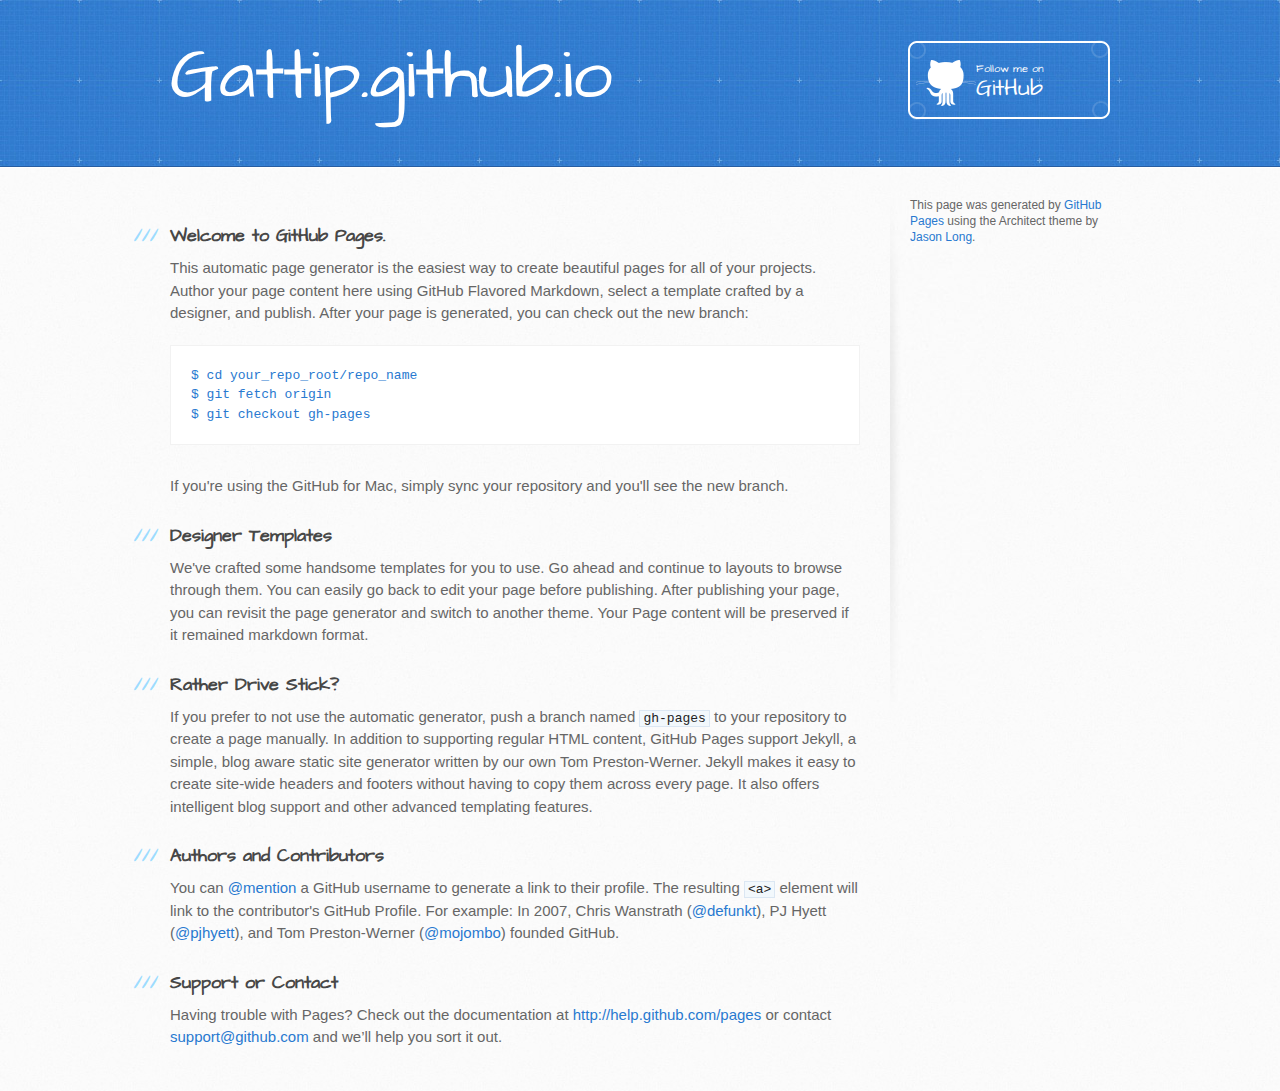
==== index.html @ 05199ab5 "Replace master branch with page content via GitHub" ====
<!DOCTYPE html>
<html>
  <head>
    <meta charset='utf-8'>
    <meta http-equiv="X-UA-Compatible" content="chrome=1">
    <meta name="viewport" content="width=device-width, initial-scale=1, maximum-scale=1">
    <link href='https://fonts.googleapis.com/css?family=Architects+Daughter' rel='stylesheet' type='text/css'>
    <link rel="stylesheet" type="text/css" href="stylesheets/stylesheet.css" media="screen" />
    <link rel="stylesheet" type="text/css" href="stylesheets/pygment_trac.css" media="screen" />
    <link rel="stylesheet" type="text/css" href="stylesheets/print.css" media="print" />

    <!--[if lt IE 9]>
    <script src="//html5shiv.googlecode.com/svn/trunk/html5.js"></script>
    <![endif]-->

    <title>Gattip.github.io by gattip</title>
  </head>

  <body>
    <header>
      <div class="inner">
        <h1>Gattip.github.io</h1>
        <h2></h2>
        <a href="https://github.com/gattip" class="button"><small>Follow me on</small>GitHub</a>
      </div>
    </header>

    <div id="content-wrapper">
      <div class="inner clearfix">
        <section id="main-content">
          <h3>
<a name="welcome-to-github-pages" class="anchor" href="#welcome-to-github-pages"><span class="octicon octicon-link"></span></a>Welcome to GitHub Pages.</h3>

<p>This automatic page generator is the easiest way to create beautiful pages for all of your projects. Author your page content here using GitHub Flavored Markdown, select a template crafted by a designer, and publish. After your page is generated, you can check out the new branch:</p>

<pre><code>$ cd your_repo_root/repo_name
$ git fetch origin
$ git checkout gh-pages
</code></pre>

<p>If you're using the GitHub for Mac, simply sync your repository and you'll see the new branch.</p>

<h3>
<a name="designer-templates" class="anchor" href="#designer-templates"><span class="octicon octicon-link"></span></a>Designer Templates</h3>

<p>We've crafted some handsome templates for you to use. Go ahead and continue to layouts to browse through them. You can easily go back to edit your page before publishing. After publishing your page, you can revisit the page generator and switch to another theme. Your Page content will be preserved if it remained markdown format.</p>

<h3>
<a name="rather-drive-stick" class="anchor" href="#rather-drive-stick"><span class="octicon octicon-link"></span></a>Rather Drive Stick?</h3>

<p>If you prefer to not use the automatic generator, push a branch named <code>gh-pages</code> to your repository to create a page manually. In addition to supporting regular HTML content, GitHub Pages support Jekyll, a simple, blog aware static site generator written by our own Tom Preston-Werner. Jekyll makes it easy to create site-wide headers and footers without having to copy them across every page. It also offers intelligent blog support and other advanced templating features.</p>

<h3>
<a name="authors-and-contributors" class="anchor" href="#authors-and-contributors"><span class="octicon octicon-link"></span></a>Authors and Contributors</h3>

<p>You can <a href="https://github.com/blog/821" class="user-mention">@mention</a> a GitHub username to generate a link to their profile. The resulting <code>&lt;a&gt;</code> element will link to the contributor's GitHub Profile. For example: In 2007, Chris Wanstrath (<a href="https://github.com/defunkt" class="user-mention">@defunkt</a>), PJ Hyett (<a href="https://github.com/pjhyett" class="user-mention">@pjhyett</a>), and Tom Preston-Werner (<a href="https://github.com/mojombo" class="user-mention">@mojombo</a>) founded GitHub.</p>

<h3>
<a name="support-or-contact" class="anchor" href="#support-or-contact"><span class="octicon octicon-link"></span></a>Support or Contact</h3>

<p>Having trouble with Pages? Check out the documentation at <a href="http://help.github.com/pages">http://help.github.com/pages</a> or contact <a href="mailto:support@github.com">support@github.com</a> and we’ll help you sort it out.</p>
        </section>

        <aside id="sidebar">


          <p>This page was generated by <a href="https://pages.github.com">GitHub Pages</a> using the Architect theme by <a href="https://twitter.com/jasonlong">Jason Long</a>.</p>
        </aside>
      </div>
    </div>

  
  </body>
</html>
---- stylesheets/stylesheet.css ----
/* http://meyerweb.com/eric/tools/css/reset/ 
   v2.0 | 20110126
   License: none (public domain)
*/
html, body, div, span, applet, object, iframe,
h1, h2, h3, h4, h5, h6, p, blockquote, pre,
a, abbr, acronym, address, big, cite, code,
del, dfn, em, img, ins, kbd, q, s, samp,
small, strike, strong, sub, sup, tt, var,
b, u, i, center,
dl, dt, dd, ol, ul, li,
fieldset, form, label, legend,
table, caption, tbody, tfoot, thead, tr, th, td,
article, aside, canvas, details, embed, 
figure, figcaption, footer, header, hgroup, 
menu, nav, output, ruby, section, summary,
time, mark, audio, video {
	margin: 0;
	padding: 0;
	border: 0;
	font-size: 100%;
	font: inherit;
	vertical-align: baseline;
}
/* HTML5 display-role reset for older browsers */
article, aside, details, figcaption, figure, 
footer, header, hgroup, menu, nav, section {
	display: block;
}
body {
	line-height: 1;
}
ol, ul {
	list-style: none;
}
blockquote, q {
	quotes: none;
}
blockquote:before, blockquote:after,
q:before, q:after {
	content: '';
	content: none;
}
table {
	border-collapse: collapse;
	border-spacing: 0;
}

/* LAYOUT STYLES */
body {
  font-size: 15px;
  line-height: 1.5; 
  background: #fafafa url(../images/body-bg.jpg) 0 0 repeat;
  font-family: 'Helvetica Neue', Helvetica, Arial, serif;
  font-weight: 400;
  color: #666;
}

a {
  color: #2879d0;
}
a:hover {
  color: #2268b2;
}

header {
  padding-top: 40px;
  padding-bottom: 40px;
  font-family: 'Architects Daughter', 'Helvetica Neue', Helvetica, Arial, serif; 
  background: #2e7bcf url(../images/header-bg.jpg) 0 0 repeat-x;
  border-bottom: solid 1px #275da1;
}

header h1 {
  letter-spacing: -1px;
  font-size: 72px;
  color: #fff;
  line-height: 1;
  margin-bottom: 0.2em;
  width: 540px;
}

header h2 {
  font-size: 26px;
  color: #9ddcff;
  font-weight: normal;
  line-height: 1.3;
  width: 540px;
  letter-spacing: 0;
}

.inner {
  position: relative;
  width: 940px;
  margin: 0 auto;
}

#content-wrapper {
  border-top: solid 1px #fff;
  padding-top: 30px;
}

#main-content {
  width: 690px;
  float: left;
}

#main-content img {
  max-width: 100%;
}

aside#sidebar {
  width: 200px;
  padding-left: 20px;
  min-height: 504px;
  float: right;
  background: transparent url(../images/sidebar-bg.jpg) 0 0 no-repeat;
  font-size: 12px;
  line-height: 1.3;
}

aside#sidebar p.repo-owner,
aside#sidebar p.repo-owner a {
  font-weight: bold;
}

#downloads {
  margin-bottom: 40px;
}

a.button {
  width: 134px;
  height: 58px;
  line-height: 1.2;
  font-size: 23px;
  color: #fff;
  padding-left: 68px;
  padding-top: 22px;
  font-family: 'Architects Daughter', 'Helvetica Neue', Helvetica, Arial, serif; 
}
a.button small {
  display: block;
  font-size: 11px;
}
header a.button {
  position: absolute;
  right: 0;
  top: 0;
  background: transparent url(../images/github-button.png) 0 0 no-repeat;
}
aside a.button {
  width: 138px;
  padding-left: 64px;
  display: block;
  background: transparent url(../images/download-button.png) 0 0 no-repeat;
  margin-bottom: 20px;
  font-size: 21px;
}

code, pre {
  font-family: Monaco, "Bitstream Vera Sans Mono", "Lucida Console", Terminal, monospace;
  color: #222;
  margin-bottom: 30px;
  font-size: 13px;
}

code {
  background-color: #f2f8fc;
  border: solid 1px #dbe7f3;
  padding: 0 3px;
}

pre {
  padding: 20px;
  background: #fff;
  text-shadow: none;
  overflow: auto;
  border: solid 1px #f2f2f2;
}
pre code {
  color: #2879d0;
  background-color: #fff;
  border: none;
  padding: 0;
}

ul, ol, dl {
  margin-bottom: 20px;
}


/* COMMON STYLES */

hr {
  height: 1px;
  line-height: 1px;
  margin-top: 1em;
  padding-bottom: 1em;
  border: none;
  background: transparent url('../images/hr.png') 0 0 no-repeat;
}

table {
  width: 100%;
  border: 1px solid #ebebeb;
}

th {
  font-weight: 500;
}

td {
  border: 1px solid #ebebeb;
  text-align: center; 
  font-weight: 300;
}

form {
  background: #f2f2f2;
  padding: 20px;
  
}


/* GENERAL ELEMENT TYPE STYLES */

#main-content h1 {
  font-family: 'Architects Daughter', 'Helvetica Neue', Helvetica, Arial, serif; 
  font-size: 2.8em;
  letter-spacing: -1px;
  color: #474747;
} 

#main-content h1:before {
  content: "/";
  color: #9ddcff;
  padding-right: 0.3em;
  margin-left: -0.9em;
}

#main-content h2 {
  font-family: 'Architects Daughter', 'Helvetica Neue', Helvetica, Arial, serif; 
  font-size: 22px;
  font-weight: bold;
  margin-bottom: 8px;
  color: #474747;
} 
#main-content h2:before {
  content: "//";
  color: #9ddcff;
  padding-right: 0.3em;
  margin-left: -1.5em;
}

#main-content h3 {
  font-family: 'Architects Daughter', 'Helvetica Neue', Helvetica, Arial, serif; 
  font-size: 18px;
  font-weight: bold;
  margin-top: 24px;
  margin-bottom: 8px;
  color: #474747;
} 
 
#main-content h3:before {
  content: "///";
  color: #9ddcff;
  padding-right: 0.3em;
  margin-left: -2em;
}

#main-content h4 {
  font-family: 'Architects Daughter', 'Helvetica Neue', Helvetica, Arial, serif; 
  font-size: 15px;
  font-weight: bold;
  color: #474747;
} 

h4:before {
  content: "////";
  color: #9ddcff;
  padding-right: 0.3em;
  margin-left: -2.8em;
}

#main-content h5 {
  font-family: 'Architects Daughter', 'Helvetica Neue', Helvetica, Arial, serif; 
  font-size: 14px;
  color: #474747;
} 
h5:before {
  content: "/////";
  color: #9ddcff;
  padding-right: 0.3em;
  margin-left: -3.2em;
}

#main-content h6 {
  font-family: 'Architects Daughter', 'Helvetica Neue', Helvetica, Arial, serif; 
  font-size: .8em;
  color: #474747;
} 
h6:before {
  content: "//////";
  color: #9ddcff;
  padding-right: 0.3em;
  margin-left: -3.7em;
}

p {
  margin-bottom: 20px;
}
 
a {
  text-decoration: none;
}

p a {
  font-weight: 400;
}

blockquote {
  font-size: 1.6em;
  border-left: 10px solid #e9e9e9;
  margin-bottom: 20px;
  padding: 0 0 0 30px;
}

ul {
  list-style: disc inside;
  padding-left: 20px;
}

ol {
  list-style: decimal inside;
  padding-left: 3px;
}

dl dd {
  font-style: italic;
  font-weight: 100;
}

footer {
  background: transparent url('../images/hr.png') 0 0 no-repeat;
  margin-top: 40px;
  padding-top: 20px;
  padding-bottom: 30px;
  font-size: 13px;
  color: #aaa;
}

footer a {
  color: #666;
}
footer a:hover {
  color: #444;
}

/* MISC */
.clearfix:after {
  clear: both;
  content: '.';
  display: block;
  visibility: hidden;
  height: 0;
}

.clearfix {display: inline-block;}
* html .clearfix {height: 1%;}
.clearfix {display: block;}

/* #Media Queries
================================================== */

/* Smaller than standard 960 (devices and browsers) */
@media only screen and (max-width: 959px) {}

/* Tablet Portrait size to standard 960 (devices and browsers) */
@media only screen and (min-width: 768px) and (max-width: 959px) {
  .inner {
    width: 740px;
  }
  header h1, header h2 {
    width: 340px;
  }
  header h1 {
    font-size: 60px;
  }
  header h2 {
    font-size: 30px;
  }
  #main-content {
    width: 490px;
  }
  #main-content h1:before,
  #main-content h2:before,
  #main-content h3:before,
  #main-content h4:before,
  #main-content h5:before,
  #main-content h6:before {
    content: none;
    padding-right: 0;
    margin-left: 0;
  }
}

/* All Mobile Sizes (devices and browser) */
@media only screen and (max-width: 767px) {
  .inner {
    width: 93%;
  }
  header {
    padding: 20px 0;
  }
  header .inner {
    position: relative;
  }
  header h1, header h2 {
    width: 100%;
  }
  header h1 {
    font-size: 48px;
  }
  header h2 {
    font-size: 24px;
  }
  header a.button {
    background-image: none;
    width: auto;
    height: auto;
    display: inline-block;
    margin-top: 15px;
    padding: 5px 10px;
    position: relative;
    text-align: center;
    font-size: 13px;
    line-height: 1;
    background-color: #9ddcff;
    color: #2879d0;
    -moz-border-radius: 5px;
    -webkit-border-radius: 5px;                     
    border-radius: 5px;    
  }
  header a.button small {
    font-size: 13px;
    display: inline;
  }
  #main-content,
  aside#sidebar {
    float: none;
    width: 100% ! important;
  }
  aside#sidebar {
    background-image: none;
    margin-top: 20px;
    border-top: solid 1px #ddd;
    padding: 20px 0;
    min-height: 0;
  }
  aside#sidebar a.button {
    display: none;
  }
  #main-content h1:before,
  #main-content h2:before,
  #main-content h3:before,
  #main-content h4:before,
  #main-content h5:before,
  #main-content h6:before {
    content: none;
    padding-right: 0;
    margin-left: 0;
  }
}

/* Mobile Landscape Size to Tablet Portrait (devices and browsers) */
@media only screen and (min-width: 480px) and (max-width: 767px) {}

/* Mobile Portrait Size to Mobile Landscape Size (devices and browsers) */
@media only screen and (max-width: 479px) {}
---- stylesheets/pygment_trac.css ----
.highlight  { background: #ffffff; }
.highlight .c { color: #999988; font-style: italic } /* Comment */
.highlight .err { color: #a61717; background-color: #e3d2d2 } /* Error */
.highlight .k { font-weight: bold } /* Keyword */
.highlight .o { font-weight: bold } /* Operator */
.highlight .cm { color: #999988; font-style: italic } /* Comment.Multiline */
.highlight .cp { color: #999999; font-weight: bold } /* Comment.Preproc */
.highlight .c1 { color: #999988; font-style: italic } /* Comment.Single */
.highlight .cs { color: #999999; font-weight: bold; font-style: italic } /* Comment.Special */
.highlight .gd { color: #000000; background-color: #ffdddd } /* Generic.Deleted */
.highlight .gd .x { color: #000000; background-color: #ffaaaa } /* Generic.Deleted.Specific */
.highlight .ge { font-style: italic } /* Generic.Emph */
.highlight .gr { color: #aa0000 } /* Generic.Error */
.highlight .gh { color: #999999 } /* Generic.Heading */
.highlight .gi { color: #000000; background-color: #ddffdd } /* Generic.Inserted */
.highlight .gi .x { color: #000000; background-color: #aaffaa } /* Generic.Inserted.Specific */
.highlight .go { color: #888888 } /* Generic.Output */
.highlight .gp { color: #555555 } /* Generic.Prompt */
.highlight .gs { font-weight: bold } /* Generic.Strong */
.highlight .gu { color: #800080; font-weight: bold; } /* Generic.Subheading */
.highlight .gt { color: #aa0000 } /* Generic.Traceback */
.highlight .kc { font-weight: bold } /* Keyword.Constant */
.highlight .kd { font-weight: bold } /* Keyword.Declaration */
.highlight .kn { font-weight: bold } /* Keyword.Namespace */
.highlight .kp { font-weight: bold } /* Keyword.Pseudo */
.highlight .kr { font-weight: bold } /* Keyword.Reserved */
.highlight .kt { color: #445588; font-weight: bold } /* Keyword.Type */
.highlight .m { color: #009999 } /* Literal.Number */
.highlight .s { color: #d14 } /* Literal.String */
.highlight .na { color: #008080 } /* Name.Attribute */
.highlight .nb { color: #0086B3 } /* Name.Builtin */
.highlight .nc { color: #445588; font-weight: bold } /* Name.Class */
.highlight .no { color: #008080 } /* Name.Constant */
.highlight .ni { color: #800080 } /* Name.Entity */
.highlight .ne { color: #990000; font-weight: bold } /* Name.Exception */
.highlight .nf { color: #990000; font-weight: bold } /* Name.Function */
.highlight .nn { color: #555555 } /* Name.Namespace */
.highlight .nt { color: #000080 } /* Name.Tag */
.highlight .nv { color: #008080 } /* Name.Variable */
.highlight .ow { font-weight: bold } /* Operator.Word */
.highlight .w { color: #bbbbbb } /* Text.Whitespace */
.highlight .mf { color: #009999 } /* Literal.Number.Float */
.highlight .mh { color: #009999 } /* Literal.Number.Hex */
.highlight .mi { color: #009999 } /* Literal.Number.Integer */
.highlight .mo { color: #009999 } /* Literal.Number.Oct */
.highlight .sb { color: #d14 } /* Literal.String.Backtick */
.highlight .sc { color: #d14 } /* Literal.String.Char */
.highlight .sd { color: #d14 } /* Literal.String.Doc */
.highlight .s2 { color: #d14 } /* Literal.String.Double */
.highlight .se { color: #d14 } /* Literal.String.Escape */
.highlight .sh { color: #d14 } /* Literal.String.Heredoc */
.highlight .si { color: #d14 } /* Literal.String.Interpol */
.highlight .sx { color: #d14 } /* Literal.String.Other */
.highlight .sr { color: #009926 } /* Literal.String.Regex */
.highlight .s1 { color: #d14 } /* Literal.String.Single */
.highlight .ss { color: #990073 } /* Literal.String.Symbol */
.highlight .bp { color: #999999 } /* Name.Builtin.Pseudo */
.highlight .vc { color: #008080 } /* Name.Variable.Class */
.highlight .vg { color: #008080 } /* Name.Variable.Global */
.highlight .vi { color: #008080 } /* Name.Variable.Instance */
.highlight .il { color: #009999 } /* Literal.Number.Integer.Long */

.type-csharp .highlight .k { color: #0000FF }
.type-csharp .highlight .kt { color: #0000FF }
.type-csharp .highlight .nf { color: #000000; font-weight: normal }
.type-csharp .highlight .nc { color: #2B91AF }
.type-csharp .highlight .nn { color: #000000 }
.type-csharp .highlight .s { color: #A31515 }
.type-csharp .highlight .sc { color: #A31515 }
---- stylesheets/print.css ----
html, body, div, span, applet, object, iframe,
h1, h2, h3, h4, h5, h6, p, blockquote, pre,
a, abbr, acronym, address, big, cite, code,
del, dfn, em, img, ins, kbd, q, s, samp,
small, strike, strong, sub, sup, tt, var,
b, u, i, center,
dl, dt, dd, ol, ul, li,
fieldset, form, label, legend,
table, caption, tbody, tfoot, thead, tr, th, td,
article, aside, canvas, details, embed, 
figure, figcaption, footer, header, hgroup, 
menu, nav, output, ruby, section, summary,
time, mark, audio, video {
  margin: 0;
  padding: 0;
  border: 0;
  font-size: 100%;
  font: inherit;
  vertical-align: baseline;
}
/* HTML5 display-role reset for older browsers */
article, aside, details, figcaption, figure, 
footer, header, hgroup, menu, nav, section {
  display: block;
}
body {
  line-height: 1;
}
ol, ul {
  list-style: none;
}
blockquote, q {
  quotes: none;
}
blockquote:before, blockquote:after,
q:before, q:after {
  content: '';
  content: none;
}
table {
  border-collapse: collapse;
  border-spacing: 0;
}
body {
  font-size: 13px;
  line-height: 1.5; 
  font-family: 'Helvetica Neue', Helvetica, Arial, serif;
  color: #000;
}

a {
  color: #d5000d;
  font-weight: bold;
}

header {
  padding-top: 35px;
  padding-bottom: 10px;
}

header h1 {
  font-weight: bold;
  letter-spacing: -1px;
  font-size: 48px;
  color: #303030;
  line-height: 1.2;
}

header h2 {
  letter-spacing: -1px;
  font-size: 24px;
  color: #aaa;
  font-weight: normal;
  line-height: 1.3;
}
#downloads {
  display: none;
}
#main_content {
  padding-top: 20px;
}

code, pre {
  font-family: Monaco, "Bitstream Vera Sans Mono", "Lucida Console", Terminal;
  color: #222;
  margin-bottom: 30px;
  font-size: 12px;
}

code {
  padding: 0 3px;
}

pre {
  border: solid 1px #ddd;
  padding: 20px;
  overflow: auto;
}
pre code {
  padding: 0;
}

ul, ol, dl {
  margin-bottom: 20px;
}


/* COMMON STYLES */

table {
  width: 100%;
  border: 1px solid #ebebeb;
}

th {
  font-weight: 500;
}

td {
  border: 1px solid #ebebeb;
  text-align: center; 
  font-weight: 300;
}

form {
  background: #f2f2f2;
  padding: 20px;
  
}


/* GENERAL ELEMENT TYPE STYLES */

h1 {
  font-size: 2.8em;
} 

h2 {
  font-size: 22px;
  font-weight: bold;
  color: #303030;
  margin-bottom: 8px;
} 

h3 {
  color: #d5000d;
  font-size: 18px;
  font-weight: bold;
  margin-bottom: 8px;
} 
 
h4 {
  font-size: 16px;
  color: #303030;
  font-weight: bold;
} 

h5 {
  font-size: 1em;
  color: #303030;
} 

h6 {
  font-size: .8em;
  color: #303030;
} 

p {
  font-weight: 300;
  margin-bottom: 20px;
}
 
a {
  text-decoration: none;
}

p a {
  font-weight: 400;
}

blockquote {
  font-size: 1.6em;
  border-left: 10px solid #e9e9e9;
  margin-bottom: 20px;
  padding: 0 0 0 30px;
}

ul li {
  list-style: disc inside;
  padding-left: 20px;
}

ol li {
  list-style: decimal inside;
  padding-left: 3px;
}

dl dd {
  font-style: italic;
  font-weight: 100;
}

footer {
  margin-top: 40px;
  padding-top: 20px;
  padding-bottom: 30px;
  font-size: 13px;
  color: #aaa;
}

footer a {
  color: #666;
}

/* MISC */
.clearfix:after {
  clear: both;
  content: '.';
  display: block;
  visibility: hidden;
  height: 0;
}

.clearfix {display: inline-block;}
* html .clearfix {height: 1%;}
.clearfix {display: block;}
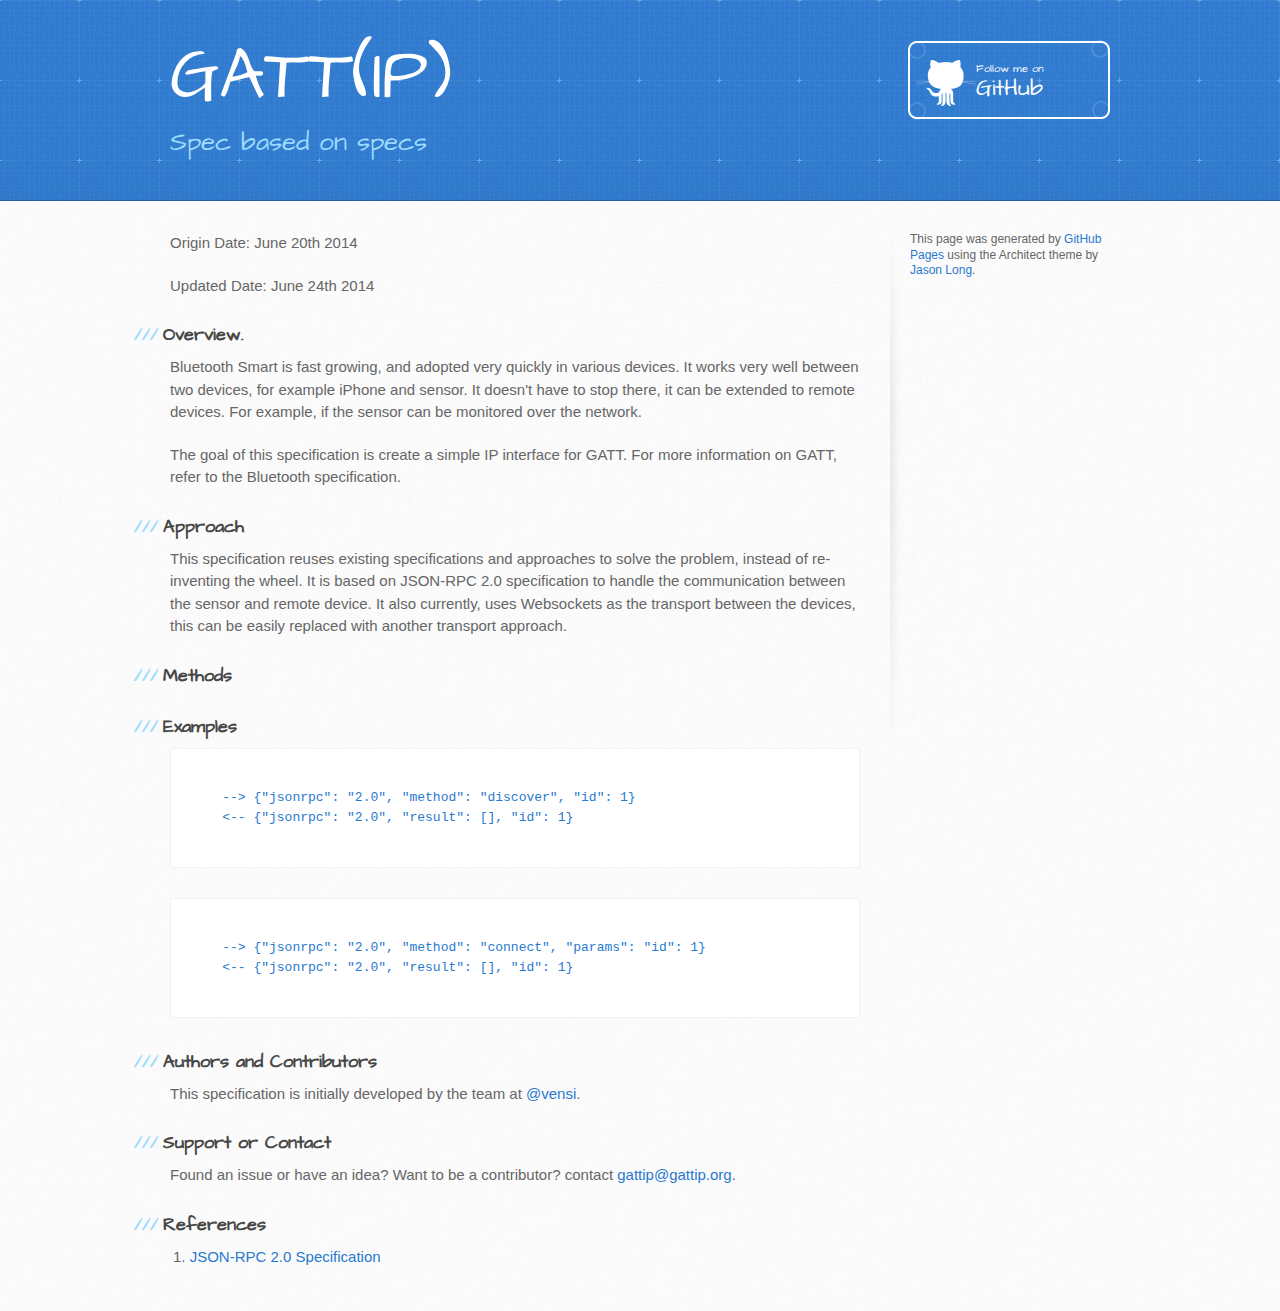
==== commit d550f2c3: "Update index.html" ====
--- a/index.html
+++ b/index.html
@@ -13,14 +13,14 @@
     <script src="//html5shiv.googlecode.com/svn/trunk/html5.js"></script>
     <![endif]-->
 
-    <title>Gattip.github.io by gattip</title>
+    <title>GATT(IP)</title>
   </head>
 
   <body>
     <header>
       <div class="inner">
-        <h1>Gattip.github.io</h1>
-        <h2></h2>
+        <h1>GATT(IP)</h1>
+        <h2>Spec based on specs</h2>
         <a href="https://github.com/gattip" class="button"><small>Follow me on</small>GitHub</a>
       </div>
     </header>
@@ -28,47 +28,55 @@
     <div id="content-wrapper">
       <div class="inner clearfix">
         <section id="main-content">
-          <h3>
-<a name="welcome-to-github-pages" class="anchor" href="#welcome-to-github-pages"><span class="octicon octicon-link"></span></a>Welcome to GitHub Pages.</h3>
+          <p><b>Origin Date:</b> June 20th 2014</p>
+          <p><b>Updated Date:</b> June 24th 2014</p>
 
-<p>This automatic page generator is the easiest way to create beautiful pages for all of your projects. Author your page content here using GitHub Flavored Markdown, select a template crafted by a designer, and publish. After your page is generated, you can check out the new branch:</p>
+          <h3><a name="overview" class="anchor" href="#overview"><span class="octicon octicon-link"></span></a>Overview.</h3>
 
-<pre><code>$ cd your_repo_root/repo_name
-$ git fetch origin
-$ git checkout gh-pages
-</code></pre>
+<p>Bluetooth Smart is fast growing, and adopted very quickly in various devices. It works very well between two devices, for example iPhone and sensor. It doesn't have to stop there, it can be extended to remote devices. For example, if the sensor can be monitored over the network. </p>
 
-<p>If you're using the GitHub for Mac, simply sync your repository and you'll see the new branch.</p>
+<p>The goal of this specification is create a simple IP interface for GATT. For more information on GATT, refer to the Bluetooth specification.</p>
 
-<h3>
-<a name="designer-templates" class="anchor" href="#designer-templates"><span class="octicon octicon-link"></span></a>Designer Templates</h3>
+<h3><a name="approach" class="anchor" href="#approach"><span class="octicon octicon-link"></span></a>Approach</h3>
 
-<p>We've crafted some handsome templates for you to use. Go ahead and continue to layouts to browse through them. You can easily go back to edit your page before publishing. After publishing your page, you can revisit the page generator and switch to another theme. Your Page content will be preserved if it remained markdown format.</p>
+<p>This specification reuses existing specifications and approaches to solve the problem, instead of re-inventing the wheel. It is based on JSON-RPC 2.0 specification to handle the communication between the sensor and remote device. It also currently, uses Websockets as the transport between the devices, this can be easily replaced with another transport approach.</p>
 
-<h3>
-<a name="rather-drive-stick" class="anchor" href="#rather-drive-stick"><span class="octicon octicon-link"></span></a>Rather Drive Stick?</h3>
+<h3><a name="methods" class="anchor" href="#methods"><span class="octicon octicon-link"></span></a>Methods</h3>
 
-<p>If you prefer to not use the automatic generator, push a branch named <code>gh-pages</code> to your repository to create a page manually. In addition to supporting regular HTML content, GitHub Pages support Jekyll, a simple, blog aware static site generator written by our own Tom Preston-Werner. Jekyll makes it easy to create site-wide headers and footers without having to copy them across every page. It also offers intelligent blog support and other advanced templating features.</p>
+<h3><a name="examples" class="anchor" href="#examples"><span class="octicon octicon-link"></span></a>Examples</h3>
+<pre>
+  <code>
+    --> {"jsonrpc": "2.0", "method": "discover", "id": 1}
+    <-- {"jsonrpc": "2.0", "result": [], "id": 1}
+  </code>
+</pre>
 
-<h3>
-<a name="authors-and-contributors" class="anchor" href="#authors-and-contributors"><span class="octicon octicon-link"></span></a>Authors and Contributors</h3>
+<pre>
+  <code>
+    --> {"jsonrpc": "2.0", "method": "connect", "params": "id": 1}
+    <-- {"jsonrpc": "2.0", "result": [], "id": 1}
+  </code>
+</pre>
 
-<p>You can <a href="https://github.com/blog/821" class="user-mention">@mention</a> a GitHub username to generate a link to their profile. The resulting <code>&lt;a&gt;</code> element will link to the contributor's GitHub Profile. For example: In 2007, Chris Wanstrath (<a href="https://github.com/defunkt" class="user-mention">@defunkt</a>), PJ Hyett (<a href="https://github.com/pjhyett" class="user-mention">@pjhyett</a>), and Tom Preston-Werner (<a href="https://github.com/mojombo" class="user-mention">@mojombo</a>) founded GitHub.</p>
+<h3><a name="authors-and-contributors" class="anchor" href="#authors-and-contributors"><span class="octicon octicon-link"></span></a>Authors and Contributors</h3>
 
-<h3>
-<a name="support-or-contact" class="anchor" href="#support-or-contact"><span class="octicon octicon-link"></span></a>Support or Contact</h3>
+<p>This specification is initially developed by the team at <a href="https://vensi.com/" class="user-mention">@vensi</a>.</p>
 
-<p>Having trouble with Pages? Check out the documentation at <a href="http://help.github.com/pages">http://help.github.com/pages</a> or contact <a href="mailto:support@github.com">support@github.com</a> and we’ll help you sort it out.</p>
+<h3><a name="support-or-contact" class="anchor" href="#support-or-contact"><span class="octicon octicon-link"></span></a>Support or Contact</h3>
+
+<p>Found an issue or have an idea? Want to be a contributor? contact <a href="mailto:gattip@gattip.org">gattip@gattip.org</a>.</p>
+
+<h3><a name="references" class="anchor" href="#references"><span class="octicon octicon-link"></span></a>References</h3>
+<ol>
+  <li><a href="http://www.jsonrpc.org/specification">JSON-RPC 2.0 Specification</a></li>
+</ol>
+
         </section>
 
         <aside id="sidebar">
-
-
           <p>This page was generated by <a href="https://pages.github.com">GitHub Pages</a> using the Architect theme by <a href="https://twitter.com/jasonlong">Jason Long</a>.</p>
         </aside>
       </div>
     </div>
-
-  
   </body>
-</html>+</html>
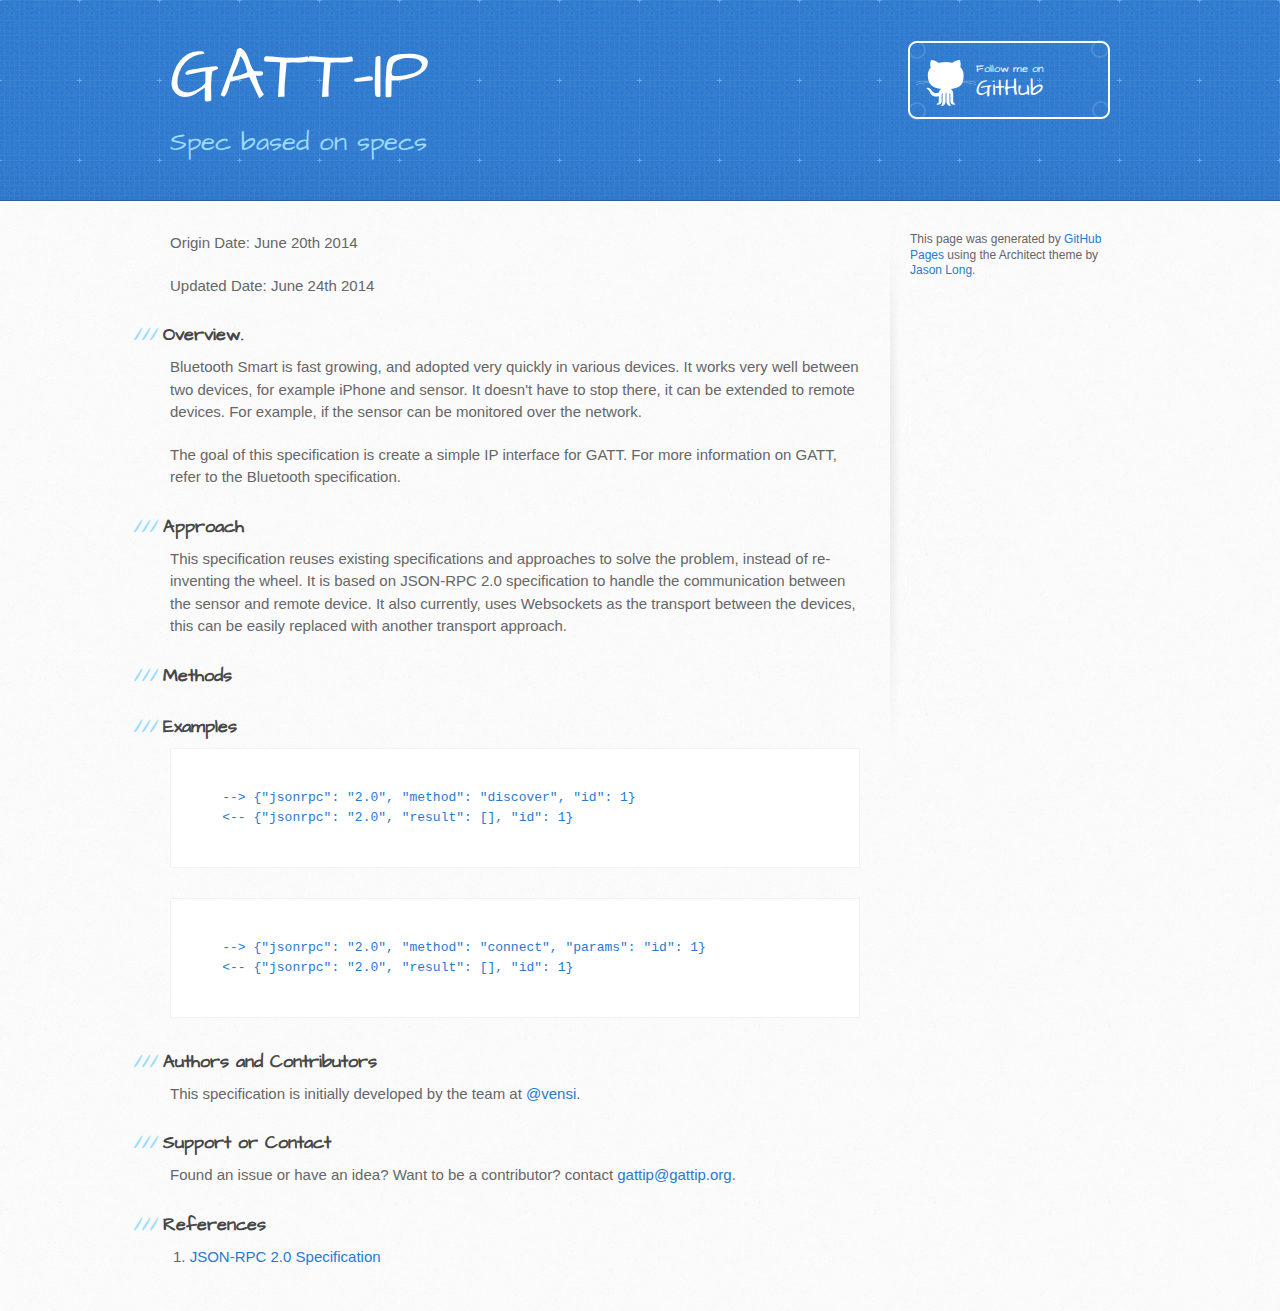
==== commit 3f53e2b3: "Update index.html" ====
--- a/index.html
+++ b/index.html
@@ -13,13 +13,13 @@
     <script src="//html5shiv.googlecode.com/svn/trunk/html5.js"></script>
     <![endif]-->
 
-    <title>GATT(IP)</title>
+    <title>GATT-IP-</title>
   </head>
 
   <body>
     <header>
       <div class="inner">
-        <h1>GATT(IP)</h1>
+        <h1>GATT-IP</h1>
         <h2>Spec based on specs</h2>
         <a href="https://github.com/gattip" class="button"><small>Follow me on</small>GitHub</a>
       </div>
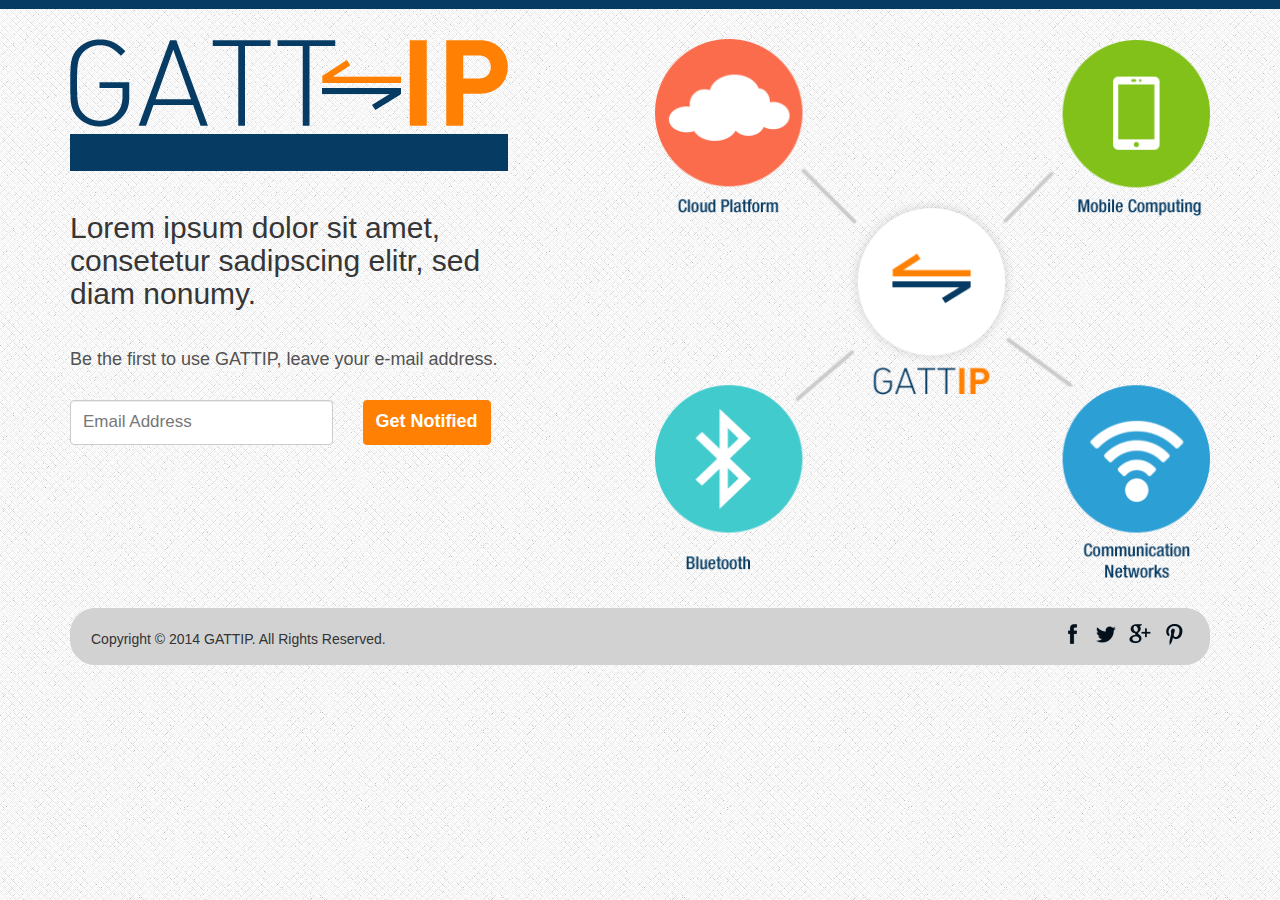
==== commit 009593d4: "Updated the landing pages." ====
--- a/index.html
+++ b/index.html
@@ -1,82 +1,58 @@
-<!DOCTYPE html>
-<html>
-  <head>
-    <meta charset='utf-8'>
-    <meta http-equiv="X-UA-Compatible" content="chrome=1">
-    <meta name="viewport" content="width=device-width, initial-scale=1, maximum-scale=1">
-    <link href='https://fonts.googleapis.com/css?family=Architects+Daughter' rel='stylesheet' type='text/css'>
-    <link rel="stylesheet" type="text/css" href="stylesheets/stylesheet.css" media="screen" />
-    <link rel="stylesheet" type="text/css" href="stylesheets/pygment_trac.css" media="screen" />
-    <link rel="stylesheet" type="text/css" href="stylesheets/print.css" media="print" />
-
-    <!--[if lt IE 9]>
-    <script src="//html5shiv.googlecode.com/svn/trunk/html5.js"></script>
-    <![endif]-->
-
-    <title>GATT-IP-</title>
-  </head>
-
-  <body>
-    <header>
-      <div class="inner">
-        <h1>GATT-IP</h1>
-        <h2>Spec based on specs</h2>
-        <a href="https://github.com/gattip" class="button"><small>Follow me on</small>GitHub</a>
-      </div>
-    </header>
-
-    <div id="content-wrapper">
-      <div class="inner clearfix">
-        <section id="main-content">
-          <p><b>Origin Date:</b> June 20th 2014</p>
-          <p><b>Updated Date:</b> June 24th 2014</p>
-
-          <h3><a name="overview" class="anchor" href="#overview"><span class="octicon octicon-link"></span></a>Overview.</h3>
-
-<p>Bluetooth Smart is fast growing, and adopted very quickly in various devices. It works very well between two devices, for example iPhone and sensor. It doesn't have to stop there, it can be extended to remote devices. For example, if the sensor can be monitored over the network. </p>
-
-<p>The goal of this specification is create a simple IP interface for GATT. For more information on GATT, refer to the Bluetooth specification.</p>
-
-<h3><a name="approach" class="anchor" href="#approach"><span class="octicon octicon-link"></span></a>Approach</h3>
-
-<p>This specification reuses existing specifications and approaches to solve the problem, instead of re-inventing the wheel. It is based on JSON-RPC 2.0 specification to handle the communication between the sensor and remote device. It also currently, uses Websockets as the transport between the devices, this can be easily replaced with another transport approach.</p>
-
-<h3><a name="methods" class="anchor" href="#methods"><span class="octicon octicon-link"></span></a>Methods</h3>
-
-<h3><a name="examples" class="anchor" href="#examples"><span class="octicon octicon-link"></span></a>Examples</h3>
-<pre>
-  <code>
-    --> {"jsonrpc": "2.0", "method": "discover", "id": 1}
-    <-- {"jsonrpc": "2.0", "result": [], "id": 1}
-  </code>
-</pre>
-
-<pre>
-  <code>
-    --> {"jsonrpc": "2.0", "method": "connect", "params": "id": 1}
-    <-- {"jsonrpc": "2.0", "result": [], "id": 1}
-  </code>
-</pre>
-
-<h3><a name="authors-and-contributors" class="anchor" href="#authors-and-contributors"><span class="octicon octicon-link"></span></a>Authors and Contributors</h3>
-
-<p>This specification is initially developed by the team at <a href="https://vensi.com/" class="user-mention">@vensi</a>.</p>
-
-<h3><a name="support-or-contact" class="anchor" href="#support-or-contact"><span class="octicon octicon-link"></span></a>Support or Contact</h3>
-
-<p>Found an issue or have an idea? Want to be a contributor? contact <a href="mailto:gattip@gattip.org">gattip@gattip.org</a>.</p>
-
-<h3><a name="references" class="anchor" href="#references"><span class="octicon octicon-link"></span></a>References</h3>
-<ol>
-  <li><a href="http://www.jsonrpc.org/specification">JSON-RPC 2.0 Specification</a></li>
-</ol>
-
-        </section>
-
-        <aside id="sidebar">
-          <p>This page was generated by <a href="https://pages.github.com">GitHub Pages</a> using the Architect theme by <a href="https://twitter.com/jasonlong">Jason Long</a>.</p>
-        </aside>
-      </div>
-    </div>
-  </body>
-</html>
+<!DOCTYPE html>
+<html lang="en">
+<head>
+    <meta charset="utf-8">
+    <meta http-equiv="X-UA-Compatible" content="IE=edge">
+    <meta name="viewport" content="width=device-width, initial-scale=1">
+    <title>GATT &lt;-&gt; IP</title>
+
+    <!-- Bootstrap -->
+    <link href="css/bootstrap.min.css" rel="stylesheet">
+    <link href="css/custom-styles.css" rel="stylesheet" type="text/css">
+
+    <!-- HTML5 Shim and Respond.js IE8 support of HTML5 elements and media queries -->
+    <!-- WARNING: Respond.js doesn't work if you view the page via file:// -->
+    <!--[if lt IE 9]>
+      <script src="https://oss.maxcdn.com/html5shiv/3.7.2/html5shiv.min.js"></script>
+      <script src="https://oss.maxcdn.com/respond/1.4.2/respond.min.js"></script>
+    <![endif]-->
+    <!-- jQuery (necessary for Bootstrap's JavaScript plugins) -->
+    <script src="https://ajax.googleapis.com/ajax/libs/jquery/1.11.1/jquery.min.js"></script>
+    <!-- Include all compiled plugins (below), or include individual files as needed -->
+    <script src="js/bootstrap.min.js"></script>
+  </head>
+  <body>
+	<div class="container home-page">
+    	<div class="row">
+  <div class="col-md-6">
+  	<div class="logo"><img src="images/logo.png" width="438" height="132" alt="GATTIP" class="img-responsive"></div>
+    <h1>Lorem ipsum dolor sit amet, <br>
+consetetur sadipscing elitr, sed <br>
+diam nonumy.</h1>
+<h3>Be the first to use GATTIP, leave your e-mail address.</h3>
+	<div class="row">
+  <div class="col-md-6"><input type="text" class="form-control" placeholder="Email Address"></div>
+  <div class="col-md-6"><button type="button" class="btn btn-get">Get Notified</button></div>
+</div>
+  </div>
+  <div class="col-md-6"><img src="images/banner.png" width="561" height="545" alt="img" class="img-responsive"></div>
+</div>
+
+    </div>
+ <div class="container">
+ 	<div class="footer">
+    <div class="row">
+  <div class="col-md-6"><div class="copyright">Copyright © 2014 GATTIP.  All Rights Reserved.</div></div>
+  <div class="col-md-6">
+  	<div class="follow"><a href="#" class="facebook"></a>
+    <a href="#" class="twitter"></a>
+    <a href="#" class="googleplus"></a>
+    <a href="#" class="pinterest"></a>
+    
+    </div>
+  </div>
+</div>
+</div>
+ </div>   
+  </body>
+</html>--- a/css/custom-styles.css
+++ b/css/custom-styles.css
@@ -0,0 +1,113 @@
+body {
+	background-image: url(../images/bg1.jpg);
+	background-repeat: repeat;
+	border-top-width: 9px;
+	border-top-style: solid;
+	border-top-color: #063b63;
+}.home-page {
+	padding-top: 30px;
+	padding-bottom: 30px;
+}
+.logo {
+	padding-bottom: 20px;
+}
+.home-page h1 {
+	font-size: 30px;
+	font-weight: normal;
+	color: #363636;
+	text-decoration: none;
+	padding-top: 0px;
+	padding-right: 0px;
+	padding-bottom: 20px;
+	padding-left: 0px;
+}
+.home-page h3 {
+	font-size: 18px;
+	font-weight: normal;
+	color: #525252;
+	text-decoration: none;
+	padding-top: 0px;
+	padding-right: 0px;
+	padding-bottom: 20px;
+	padding-left: 0px;
+}
+.home-page .form-control {
+	height: 45px;
+	font-size: 17px;
+}
+.btn-get {
+	color: #fff;
+	background-color: #ff8003;
+	border-color: #ff8003;
+	height: 45px;
+	font-size: 18px;
+	font-weight: bold;
+}.footer {
+	background-color: #d2d2d2;
+	border: 1px solid #d2d2d2;
+	border-radius: 25px;
+	padding-top: 10px;
+	padding-right: 20px;
+	padding-bottom: 10px;
+	padding-left: 20px;
+}
+.footer .copyright{
+	padding-top:10px;
+}
+.follow {
+	padding: 0px;
+	text-align: right;
+}
+
+.follow a.facebook {
+	background-image: url(../images/facebook-icon.png);
+	background-repeat: no-repeat;
+	height: 30px;
+	width: 30px;
+	display: inline-block;
+	background-position: center center;
+}
+.follow a.twitter {
+	background-image: url(../images/twiiter-icon.png);
+	background-repeat: no-repeat;
+	height: 30px;
+	width: 30px;
+	display: inline-block;
+	background-position: center center;
+}
+.follow a.googleplus {
+	background-image: url(../images/googleplus-icon.png);
+	background-repeat: no-repeat;
+	height: 30px;
+	width: 30px;
+	display: inline-block;
+	background-position: center center;
+}
+.follow a.pinterest {
+	background-image: url(../images/pinterest.png);
+	background-repeat: no-repeat;
+	height: 30px;
+	width: 30px;
+	display: inline-block;
+	background-position: center center;
+}
+@media (max-width: 767px) {
+	.footer .copyright{
+	text-align: center;
+	padding-bottom: 15px;
+}.follow {
+	padding: 0px;
+	text-align: center;
+}
+.btn-get {
+	color: #fff;
+	background-color: #ff8003;
+	border-color: #ff8003;
+	height: 45px;
+	font-size: 18px;
+	font-weight: bold;
+	margin-top: 15px;
+	margin-bottom: 15px;
+	width: 100%;
+}
+}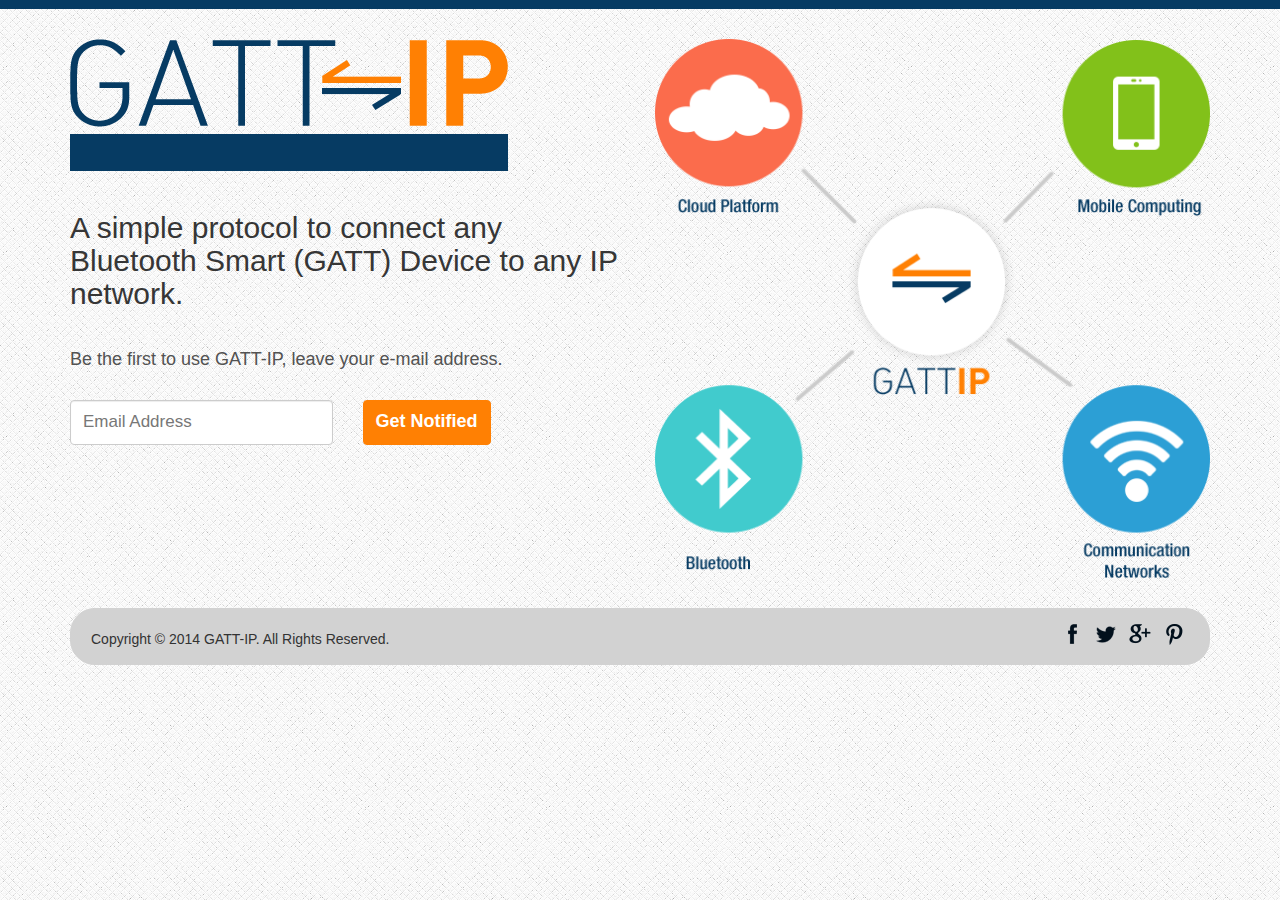
==== commit cee5c2f5: "Update index.html" ====
--- a/index.html
+++ b/index.html
@@ -10,49 +10,37 @@
     <link href="css/bootstrap.min.css" rel="stylesheet">
     <link href="css/custom-styles.css" rel="stylesheet" type="text/css">
 
-    <!-- HTML5 Shim and Respond.js IE8 support of HTML5 elements and media queries -->
-    <!-- WARNING: Respond.js doesn't work if you view the page via file:// -->
-    <!--[if lt IE 9]>
-      <script src="https://oss.maxcdn.com/html5shiv/3.7.2/html5shiv.min.js"></script>
-      <script src="https://oss.maxcdn.com/respond/1.4.2/respond.min.js"></script>
-    <![endif]-->
-    <!-- jQuery (necessary for Bootstrap's JavaScript plugins) -->
     <script src="https://ajax.googleapis.com/ajax/libs/jquery/1.11.1/jquery.min.js"></script>
-    <!-- Include all compiled plugins (below), or include individual files as needed -->
     <script src="js/bootstrap.min.js"></script>
   </head>
   <body>
-	<div class="container home-page">
-    	<div class="row">
-  <div class="col-md-6">
-  	<div class="logo"><img src="images/logo.png" width="438" height="132" alt="GATTIP" class="img-responsive"></div>
-    <h1>Lorem ipsum dolor sit amet, <br>
-consetetur sadipscing elitr, sed <br>
-diam nonumy.</h1>
-<h3>Be the first to use GATTIP, leave your e-mail address.</h3>
-	<div class="row">
-  <div class="col-md-6"><input type="text" class="form-control" placeholder="Email Address"></div>
-  <div class="col-md-6"><button type="button" class="btn btn-get">Get Notified</button></div>
-</div>
-  </div>
-  <div class="col-md-6"><img src="images/banner.png" width="561" height="545" alt="img" class="img-responsive"></div>
-</div>
-
+    <div class="container home-page">
+      <div class="row">
+        <div class="col-md-6">
+  	  <div class="logo"><img src="images/logo.png" width="438" height="132" alt="GATTIP" class="img-responsive"></div>
+          <h1>A simple protocol to connect any Bluetooth Smart (GATT) Device to any IP network.</h1>
+          <h3>Be the first to use GATT-IP, leave your e-mail address.</h3>
+	  <div class="row">
+            <div class="col-md-6"><input type="text" class="form-control" placeholder="Email Address"></div>
+            <div class="col-md-6"><button type="button" class="btn btn-get">Get Notified</button></div>
+          </div>
+        </div>
+        <div class="col-md-6"><img src="images/banner.png" width="561" height="545" alt="img" class="img-responsive"></div>
+      </div>
     </div>
- <div class="container">
- 	<div class="footer">
-    <div class="row">
-  <div class="col-md-6"><div class="copyright">Copyright © 2014 GATTIP.  All Rights Reserved.</div></div>
-  <div class="col-md-6">
-  	<div class="follow"><a href="#" class="facebook"></a>
-    <a href="#" class="twitter"></a>
-    <a href="#" class="googleplus"></a>
-    <a href="#" class="pinterest"></a>
-    
-    </div>
-  </div>
-</div>
-</div>
- </div>   
+    <div class="container">
+      <div class="footer">
+        <div class="row">
+          <div class="col-md-6"><div class="copyright">Copyright © 2014 GATT-IP.  All Rights Reserved.</div></div>
+          <div class="col-md-6">
+  	    <div class="follow"><a href="#" class="facebook"></a>
+              <a href="#" class="twitter"></a>
+              <a href="#" class="googleplus"></a>
+              <a href="#" class="pinterest"></a>
+            </div>
+         </div>
+       </div>
+     </div>
+   </div>   
   </body>
-</html>+</html>
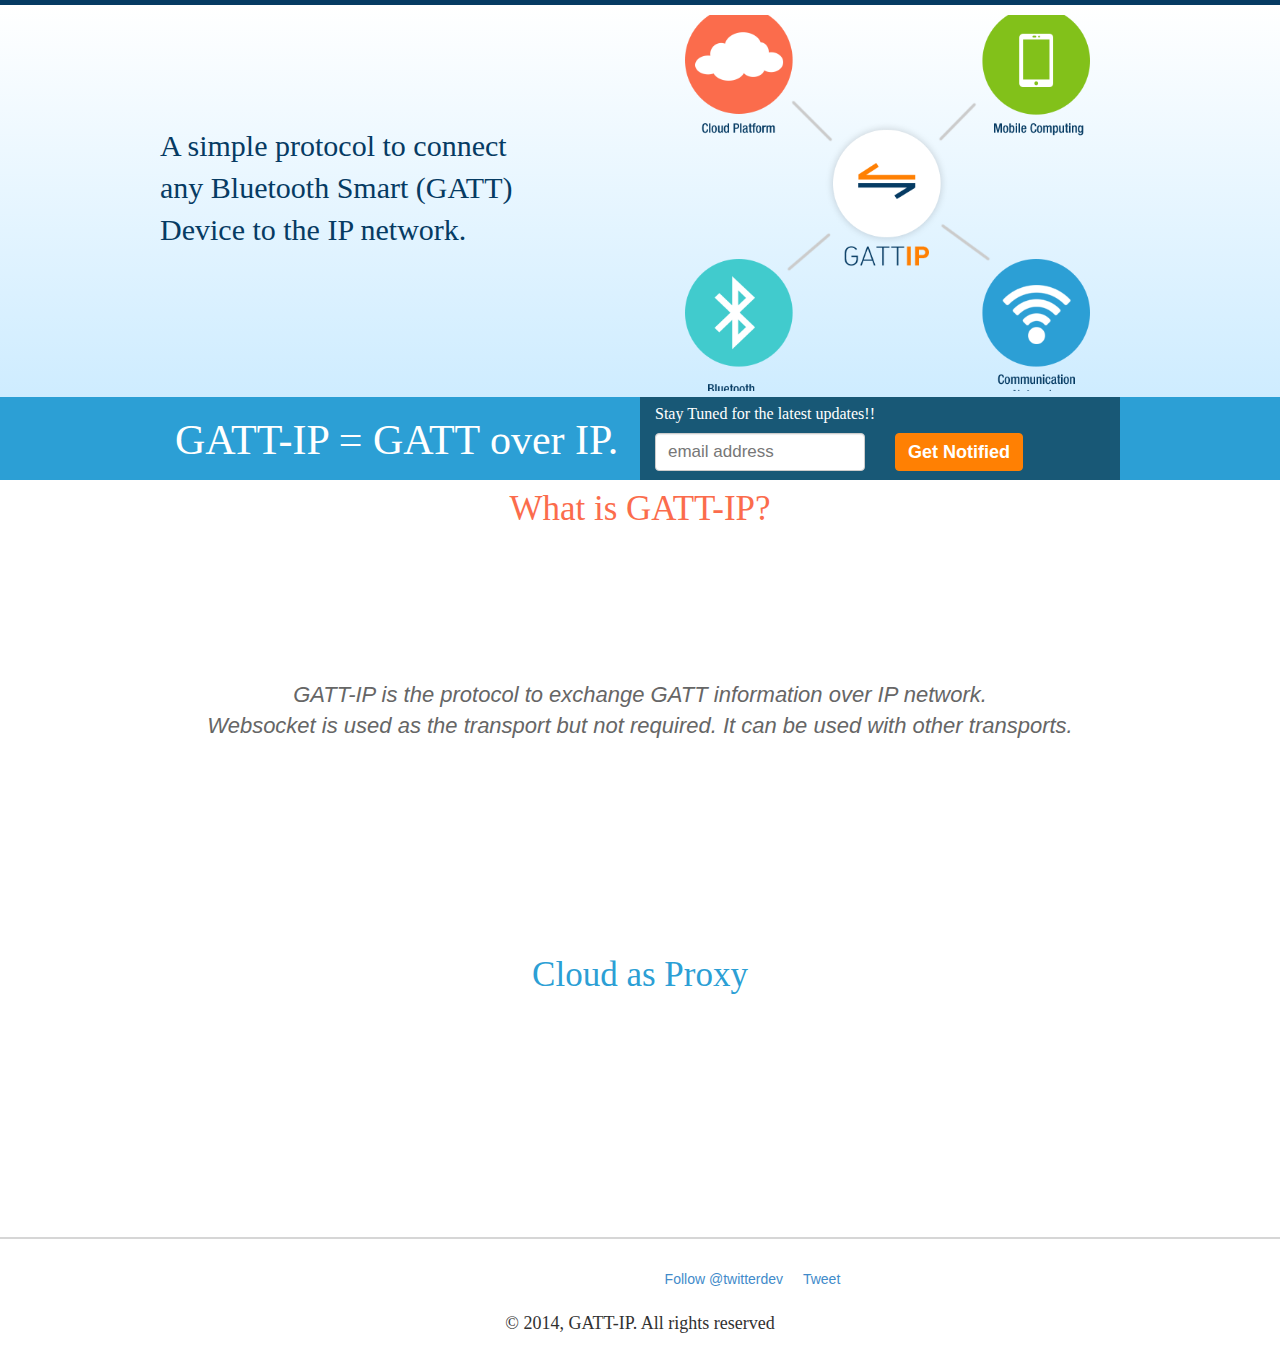
==== commit eda8e7a5: "updated GitHub link" ====
--- a/index.html
+++ b/index.html
@@ -1,46 +1,154 @@
 <!DOCTYPE html>
 <html lang="en">
 <head>
-    <meta charset="utf-8">
-    <meta http-equiv="X-UA-Compatible" content="IE=edge">
-    <meta name="viewport" content="width=device-width, initial-scale=1">
-    <title>GATT &lt;-&gt; IP</title>
+<meta charset="utf-8">
+<meta http-equiv="X-UA-Compatible" content="IE=edge">
+<meta name="viewport" content="width=device-width, initial-scale=1">
+<title>GATT <-> IP</title>
 
-    <!-- Bootstrap -->
-    <link href="css/bootstrap.min.css" rel="stylesheet">
-    <link href="css/custom-styles.css" rel="stylesheet" type="text/css">
-
-    <script src="https://ajax.googleapis.com/ajax/libs/jquery/1.11.1/jquery.min.js"></script>
-    <script src="js/bootstrap.min.js"></script>
-  </head>
-  <body>
-    <div class="container home-page">
-      <div class="row">
-        <div class="col-md-6">
-  	  <div class="logo"><img src="images/logo.png" width="438" height="132" alt="GATTIP" class="img-responsive"></div>
-          <h1>A simple protocol to connect any Bluetooth Smart (GATT) Device to any IP network.</h1>
-          <h3>Be the first to use GATT-IP, leave your e-mail address.</h3>
-	  <div class="row">
-            <div class="col-md-6"><input type="text" class="form-control" placeholder="Email Address"></div>
-            <div class="col-md-6"><button type="button" class="btn btn-get">Get Notified</button></div>
+<!-- Bootstrap -->
+<link href="css/bootstrap.min.css" rel="stylesheet">
+<link href="css/custom-styles.css" rel="stylesheet" type="text/css">
+<!-- HTML5 shim and Respond.js for IE8 support of HTML5 elements and media queries -->
+<!-- WARNING: Respond.js doesn't work if you view the page via file:// -->
+<!--[if lt IE 9]>
+      <script src="https://oss.maxcdn.com/html5shiv/3.7.2/html5shiv.min.js"></script>
+      <script src="https://oss.maxcdn.com/respond/1.4.2/respond.min.js"></script>
+    <![endif]-->
+<!-- jQuery (necessary for Bootstrap's JavaScript plugins) -->
+<script src="https://ajax.googleapis.com/ajax/libs/jquery/1.11.1/jquery.min.js"></script>
+<!-- Include all compiled plugins (below), or include individual files as needed -->
+<script src="js/bootstrap.min.js"></script>
+</head>
+<body>
+<div class="header">
+  <div class="container">
+    <div class="row">
+      <div class="col-md-6">
+        <div class="logo"> </div>
+        <div class="quote">A simple protocol to connect any 
+          Bluetooth Smart (GATT) Device to 
+          the IP network.</div>
+        <div class="downloads">
+          <div class="github">
+          	
+            <a href="https://github.com/gatt-ip" target="_blank" class="g-icon"></a>
+           
+           </div>
+          <div class="row">
+            <div class="col-xs-6">
+            	
+                <a href="#" class="googleplay"></a>
+            </div>
+            <div class="col-xs-6">
+             <a href="#" class="applestore"></a>
+           
+            </div>
           </div>
         </div>
-        <div class="col-md-6"><img src="images/banner.png" width="561" height="545" alt="img" class="img-responsive"></div>
+      </div>
+      <div class="col-md-6">
+      	<div class="banner"></div>
       </div>
     </div>
-    <div class="container">
-      <div class="footer">
-        <div class="row">
-          <div class="col-md-6"><div class="copyright">Copyright © 2014 GATT-IP.  All Rights Reserved.</div></div>
-          <div class="col-md-6">
-  	    <div class="follow"><a href="#" class="facebook"></a>
-              <a href="#" class="twitter"></a>
-              <a href="#" class="googleplus"></a>
-              <a href="#" class="pinterest"></a>
+  </div>
+</div>
+<div class="row notified-bar">
+  <div class="container">
+    <div class="col-md-6 quoteip">GATT-IP = GATT over IP.</div>
+    <div class="col-md-6 subscribe">
+      <div class="text">Stay Tuned for the latest updates!! </div>
+      <div class="row"> 
+        <!-- Begin MailChimp Signup Form -->
+        <link href="//cdn-images.mailchimp.com/embedcode/slim-081711.css" rel="stylesheet" type="text/css">
+        <div id="mc_embed_signup">
+          <form action="//gattip.us8.list-manage.com/subscribe/post?u=122dca5ab10a528be280a01f4&amp;id=3b2d44c496" method="post" id="mc-embedded-subscribe-form" name="mc-embedded-subscribe-form" class="validate" target="_blank" novalidate>
+            <div class="col-md-6">
+              <input type="email" value="" name="EMAIL" class="email form-control" id="mce-EMAIL" placeholder="email address" required>
+              <div style="position: absolute; left: -5000px;">
+                <input type="text" name="b_122dca5ab10a528be280a01f4_3b2d44c496" tabindex="-1" value="">
+              </div>
             </div>
-         </div>
-       </div>
-     </div>
-   </div>   
-  </body>
-</html>
+            <div class="col-md-6">
+              <div class="clear">
+                <input type="submit" value="Get Notified" id="mc-embedded-subscribe" class="btn btn-get">
+              </div>
+            </div>
+          </form>
+        </div>
+        
+        <!--End mc_embed_signup--> 
+      </div>
+    </div>
+  </div>
+</div>
+<div class="whatis">
+  <div class="container">
+    <h2>What is GATT-IP?</h2>
+    <div class="what-img"></div>
+    <p>GATT-IP is the protocol to exchange GATT information over IP network.</p>
+    <p> Websocket is used as the transport but not required. It can be used with other transports. </p>
+  </div>
+</div>
+<div class="diagram">
+  <div class="container">
+  	<div class="di-img"></div>
+  </div>
+</div>
+<div class="cloud">
+  <div class="container">
+    <h2>Cloud as Proxy</h2>
+    <div class="row">
+      <div class="col-md-4">
+      <div class="gateway-c"></div>
+      </div>
+      <div class="col-md-4">
+      <div class="cloud-c"></div>
+      </div>
+      <div class="col-md-4">
+      <div class="browser-c"></div>
+      </div>
+    </div>
+  </div>
+</div>
+<div class="footer">
+  <div class="container">
+  <div class="gatt-social">
+  	<ul class="gatt-social-buttons">
+    	<li> <iframe src="http://ghbtns.com/github-btn.html?user=gatt-ip&repo=gatt-ip.github.io&type=watch&count=true"
+  allowtransparency="true" frameborder="0" scrolling="0" width="110" height="20"></iframe></li>
+        <li><iframe src="http://ghbtns.com/github-btn.html?user=gatt-ip&repo=gatt-ip.github.io&type=fork&count=true"
+  allowtransparency="true" frameborder="0" scrolling="0" width="95" height="20"></iframe></li>
+        <li><a class="twitter-follow-button"
+  href="https://twitter.com/GATTOverIP"
+  data-dnt="true"> Follow @twitterdev </a> 
+      <script type="text/javascript">
+window.twttr = (function (d, s, id) {
+  var t, js, fjs = d.getElementsByTagName(s)[0];
+  if (d.getElementById(id)) return;
+  js = d.createElement(s); js.id = id;
+  js.src= "https://platform.twitter.com/widgets.js";
+  fjs.parentNode.insertBefore(js, fjs);
+  return window.twttr || (t = { _e: [], ready: function (f) { t._e.push(f) } });
+}(document, "script", "twitter-wjs"));
+</script> </li>
+        <li><a class="twitter-share-button"
+  href="https://twitter.com/share"
+  data-url="http://gattip.org/"
+  data-via="GATT-IP"> Tweet </a> 
+      <script type="text/javascript">
+window.twttr=(function(d,s,id){var t,js,fjs=d.getElementsByTagName(s)[0];if(d.getElementById(id)){return}js=d.createElement(s);js.id=id;js.src="https://platform.twitter.com/widgets.js";fjs.parentNode.insertBefore(js,fjs);return window.twttr||(t={_e:[],ready:function(f){t._e.push(f)}})}(document,"script","twitter-wjs"));
+</script> </li>
+        <li><!-- Place this tag in your head or just before your close body tag. --> 
+      <script src="https://apis.google.com/js/platform.js" async defer></script> 
+      
+      <!-- Place this tag where you want the widget to render. -->
+      <div class="g-follow" data-annotation="bubble" data-height="20" data-href="https://plus.google.com/106212034161102793854" data-rel="publisher"></div></li>
+    </ul>
+  </div>
+   
+    <div class="copyright">© 2014, GATT-IP. All rights reserved </div>
+  </div>
+</div>
+</body>
+</html>--- a/css/custom-styles.css
+++ b/css/custom-styles.css
@@ -1,113 +1,476 @@
 body {
-	background-image: url(../images/bg1.jpg);
-	background-repeat: repeat;
-	border-top-width: 9px;
+	border-top-width: 5px;
 	border-top-style: solid;
 	border-top-color: #063b63;
-}.home-page {
-	padding-top: 30px;
-	padding-bottom: 30px;
+}
+@font-face {
+	font-family: 'HelveticaNeue';
+	src:url(../fonts/Helvetica.ttf);
+}
+@font-face {
+	font-family: 'HelveticaNeue47';
+	src:url(../fonts/HelveticaNeueLTStd-LtCn.otf)
+}
+@font-face {
+	font-family: 'HelveticaNeue57';
+	src:url(../fonts/HelveticaNeueLTStd-Cn.otf)
+}
+@font-face {
+	font-family: 'HelveticaNeue67';
+	src:url(../fonts/HelveticaNeueLTStd-MdCn.otf)
+}
+.header {
+	background: #ffffff; /* Old browsers */
+	background: -moz-linear-gradient(top, #ffffff 0%, #ceecff 100%); /* FF3.6+ */
+	background: -webkit-gradient(linear, left top, left bottom, color-stop(0%,#ffffff), color-stop(100%,#ceecff)); /* Chrome,Safari4+ */
+	background: -webkit-linear-gradient(top, #ffffff 0%,#ceecff 100%); /* Chrome10+,Safari5.1+ */
+	background: -o-linear-gradient(top, #ffffff 0%,#ceecff 100%); /* Opera 11.10+ */
+	background: -ms-linear-gradient(top, #ffffff 0%,#ceecff 100%); /* IE10+ */
+	background: linear-gradient(to bottom, #ffffff 0%,#ceecff 100%); /* W3C */
+filter: progid:DXImageTransform.Microsoft.gradient( startColorstr='#f0f9ff', endColorstr='#ceecff',GradientType=0 ); /* IE6-9 */
+	padding-top: 10px;
 }
 .logo {
-	padding-bottom: 20px;
-}
-.home-page h1 {
+	background-image: url(../images/logo-gattip.png);
+	background-repeat: no-repeat;
+	background-size: 100% auto;
+	height: 65px;
+	width: 271px;
+	margin-top: 10px;
+	margin-bottom: 15px;
+}
+.banner{
+	background-image: url(../images/banner.png);
+	background-repeat: no-repeat;
+	background-position: center center;
+	max-width: 100%;
+	background-size: 100% auto;
+	height: 376px;
+	width: 405px;
+	margin-right: auto;
+	margin-left: auto;
+}
+.quote {
+	font-family: 'HelveticaNeue57';
 	font-size: 30px;
 	font-weight: normal;
-	color: #363636;
-	text-decoration: none;
-	padding-top: 0px;
-	padding-right: 0px;
-	padding-bottom: 20px;
-	padding-left: 0px;
-}
-.home-page h3 {
-	font-size: 18px;
-	font-weight: normal;
-	color: #525252;
-	text-decoration: none;
-	padding-top: 0px;
-	padding-right: 0px;
-	padding-bottom: 20px;
-	padding-left: 0px;
-}
-.home-page .form-control {
-	height: 45px;
-	font-size: 17px;
-}
-.btn-get {
+	color: #063b63;
+	text-decoration: none;
+	padding-top: 20px;
+	padding-right: 0px;
+	padding-bottom: 25px;
+	padding-left: 0px;
+	width:78%;
+	line-height:42px;
+}
+.header .downloads {
+	width: 270px;
+	margin-right: auto;
+	margin-left: auto;
+}
+.header .downloads .github {
+	text-align: center;
+	margin-bottom: 10px;
+}
+.header .downloads .github .g-icon{
+	background-image: url(../images/github-d.png);
+	background-repeat: no-repeat;
+	background-position: center top;
+	height: 57px;
+	width: 170px;
+	margin-right: auto;
+	margin-left: auto;
+	display:block;
+}
+.header .downloads .img-responsive {
+display: inline;
+}
+.header .downloads .googleplay {
+	text-align: center;
+	margin-bottom: 10px;
+	background-image: url(../images/googleplay-d.png);
+	background-repeat: no-repeat;
+	height: 44px;
+	width: 129px;
+	display:block;
+}
+.header .downloads .applestore {
+	text-align: center;
+	margin-bottom: 10px;
+	background-image: url(../images/appstore-d.png);
+	background-repeat: no-repeat;
+	height: 44px;
+	width: 129px;
+	display:block;
+}
+.notified-bar {
+	padding: 0px;
+	margin: 0px;
+	background-color: #2c9fd5;
+	background-image: url(../images/notified-bar.png);
+	background-repeat: no-repeat;
+	background-position: center top;
+}
+.notified-bar .quoteip {
+	font-family: 'HelveticaNeue47';
+	font-size: 42px;
+	font-weight: normal;
+	color: #FFF;
+	text-decoration: none;
+	padding-top: 13px;
+padding-bottom: 13px;
+height: 83px;
+}
+.notified-bar .subscribe {
+	background-color: #185876;
+	padding-top: 6px;
+	padding-bottom: 10px;
+	padding-right: 15px;
+	padding-left: 15px;
+	height: 83px;
+}
+.notified-bar .subscribe .text{
+	font-family: 'HelveticaNeue';
+	font-size: 16px;
+	font-weight: normal;
+	color: #FFF;
+	text-decoration: none;
+	padding-bottom: 7px;
+}
+.subscribe .btn-get {
 	color: #fff;
 	background-color: #ff8003;
 	border-color: #ff8003;
-	height: 45px;
+	height: 38px;
 	font-size: 18px;
 	font-weight: bold;
-}.footer {
-	background-color: #d2d2d2;
-	border: 1px solid #d2d2d2;
-	border-radius: 25px;
-	padding-top: 10px;
-	padding-right: 20px;
+}
+.subscribe .form-control {
+	height: 38px;
+	font-size: 17px;
+}
+.whatis {
+	padding-top: 10px;
+	padding-right: 0px;
+	padding-bottom: 15px;
+	padding-left: 0px;
+}
+.whatis .what-img {
+	background-image: url(../images/what-gattip.png);
+	background-repeat: no-repeat;
+	background-position: center top;
+	max-width: 100%;
+	background-size: 100% auto;
+	height: 130px;
+	width: 496px;
+	margin-right: auto;
+	margin-left: auto;
+	margin-bottom: 15px;
+}
+.img{
+	text-align:center;
+	padding-bottom:15px;
+}
+.img .img-responsive {
+display: inline;
+}
+.whatis h2{
+	font-family: 'HelveticaNeue67';
+	font-size: 35px;
+	font-weight: normal;
+	color: #fb6c4c;
+	text-decoration: none;
+	text-align: center;
+	margin: 0px;
+	padding-top: 0px;
+	padding-right: 0px;
+	padding-bottom: 5px;
+	padding-left: 0px;
+}
+.whatis p {
+	font-size: 22px;
+	font-style: italic;
+	font-weight: normal;
+	color: #666666;
+	text-decoration: none;
+	text-align: center;
+	margin: 0px;
+	padding: 0px;
+}
+.diagram {
+	margin: 0px;
+	background-image: url(../images/bg-blue.jpg);
+	background-repeat: repeat;
+	padding-top: 20px;
+	padding-right: 0px;
+	padding-bottom: 20px;
+	padding-left: 0px;
+}
+.diagram .di-img {
+	background-image: url(../images/diagram.png);
+	background-repeat: no-repeat;
+	background-position: center center;
+	height: 150px;
+	width: 870px;
+	max-width: 100%;
+	background-size: 100% auto;
+	margin-right: auto;
+	margin-left: auto;
+}
+.cloud {
+	margin: 0px;
+	padding-top: 10px;
+	padding-right: 0px;
 	padding-bottom: 10px;
-	padding-left: 20px;
+	padding-left: 0px;
+}
+.cloud h2{
+	font-family: 'HelveticaNeue67';
+	font-size: 35px;
+	font-weight: normal;
+	color: #2c9fd5;
+	text-decoration: none;
+	text-align: center;
+	margin: 0px;
+	padding-top: 0px;
+	padding-right: 0px;
+	padding-bottom: 15px;
+	padding-left: 0px;
+}
+.cloud .gateway-c {
+	background-image: url(../images/gateway-c.png);
+	background-repeat: no-repeat;
+	background-position: center top;
+	height: 207px;
+	width: 114px;
+	margin-right: auto;
+	margin-left: auto;
+	margin-bottom: 10px;
+}
+.cloud .cloud-c {
+	background-image: url(../images/cloud-c.png);
+	background-repeat: no-repeat;
+	background-position: center top;
+	height: 151px;
+	width: 185px;
+	margin-right: auto;
+	margin-left: auto;
+	margin-bottom: 10px;
+}
+.cloud .browser-c {
+	background-image: url(../images/browser-c.png);
+	background-repeat: no-repeat;
+	background-position: center top;
+	height: 207px;
+	width: 128px;
+	margin-right: auto;
+	margin-left: auto;
+	margin-bottom: 10px;
+}
+.footer {
+	margin: 0px;
+	padding-top: 20px;
+	padding-right: 0px;
+	padding-bottom: 20px;
+	padding-left: 0px;
+	border-top-width: 2px;
+	border-top-style: solid;
+	border-top-color: #d6d6d6;
 }
 .footer .copyright{
-	padding-top:10px;
-}
-.follow {
-	padding: 0px;
-	text-align: right;
+	font-family: 'HelveticaNeue47';
+	font-size: 18px;
+	font-weight: normal;
+	color: #313131;
+	text-decoration: none;
+	text-align: center;
+}
+.footer .social{
+	text-align:center;
+	padding-bottom: 10px;
+}
+#mc_embed_signup form {
+padding: 0px !important;
+}
+#mc_embed_signup input.email {
+	width: 100% !important;
+margin: 0px !important;
+}
+.gatt-social {
+margin-bottom: 20px;
+text-align: center;
+}
+.gatt-social-buttons {
+display: inline-block;
+padding-left: 0;
+margin-bottom: 0;
+list-style: none;
+}
+.gatt-social-buttons li {
+display: inline-block;
+padding: 5px 8px;
+line-height: 1;
 }
 
-.follow a.facebook {
-	background-image: url(../images/facebook-icon.png);
-	background-repeat: no-repeat;
-	height: 30px;
-	width: 30px;
-	display: inline-block;
-	background-position: center center;
-}
-.follow a.twitter {
-	background-image: url(../images/twiiter-icon.png);
-	background-repeat: no-repeat;
-	height: 30px;
-	width: 30px;
-	display: inline-block;
-	background-position: center center;
-}
-.follow a.googleplus {
-	background-image: url(../images/googleplus-icon.png);
-	background-repeat: no-repeat;
-	height: 30px;
-	width: 30px;
-	display: inline-block;
-	background-position: center center;
-}
-.follow a.pinterest {
-	background-image: url(../images/pinterest.png);
-	background-repeat: no-repeat;
-	height: 30px;
-	width: 30px;
-	display: inline-block;
-	background-position: center center;
-}
-@media (max-width: 767px) {
-	.footer .copyright{
-	text-align: center;
-	padding-bottom: 15px;
-}.follow {
-	padding: 0px;
-	text-align: center;
-}
-.btn-get {
+@media (max-width: 768px)  {
+	.logo {
+	padding-bottom: 0px;
+}
+	.quote {
+	font-family: 'HelveticaNeue57';
+	font-size: 22px;
+	font-weight: normal;
+	color: #063b63;
+	text-decoration: none;
+	padding-top: 10px;
+	padding-right: 0px;
+	padding-bottom: 10px;
+	padding-left: 0px;
+	width: 100%;
+	line-height:30px;
+}
+.notified-bar {
+	background-color: #2c9fd5;
+	background-image: none;
+	background-repeat: no-repeat;
+	background-position: center top;
+}
+.notified-bar .quoteip {
+height: auto;
+}
+.notified-bar .subscribe {
+height: auto;
+}
+.subscribe .btn-get {
 	color: #fff;
 	background-color: #ff8003;
 	border-color: #ff8003;
-	height: 45px;
+	height: 40px;
 	font-size: 18px;
 	font-weight: bold;
 	margin-top: 15px;
 	margin-bottom: 15px;
 	width: 100%;
 }
+.notified-bar .subscribe {
+	background-color: #185876;
+	padding-top: 10px;
+	padding-bottom: 10px;
+	padding-right: 25px;
+	padding-left: 25px;
+}
+.notified-bar .quoteip {
+	background-color: #2c9fd5;
+	font-family: 'HelveticaNeue47';
+	font-size: 30px;
+	font-weight: normal;
+	color: #FFF;
+	text-decoration: none;
+	text-align: center;
+	padding-right: 0px;
+	padding-top: 10px;
+padding-bottom: 10px;
+text-align:center;
+}
+.whatis p {
+	font-size: 18px;
+	font-style: italic;
+	font-weight: normal;
+	color: #666666;
+	text-decoration: none;
+	text-align: center;
+	margin: 0px;
+	padding: 0px;
+}
+.whatis h2{
+	font-family: 'HelveticaNeue67';
+	font-size: 25px;
+	font-weight: normal;
+	color: #fb6c4c;
+	text-decoration: none;
+	text-align: center;
+	margin: 0px;
+	padding-top: 0px;
+	padding-right: 0px;
+	padding-bottom: 15px;
+	padding-left: 0px;
+}.cloud h2{
+	font-family: 'HelveticaNeue67';
+	font-size: 25px;
+	font-weight: normal;
+	color: #2c9fd5;
+	text-decoration: none;
+	text-align: center;
+	margin: 0px;
+	padding-top: 0px;
+	padding-right: 0px;
+	padding-bottom: 25px;
+	padding-left: 0px;
+}
+.diagram {
+	margin: 0px;
+	background-image: url(../images/bg-blue.jpg);
+	background-repeat: repeat;
+	padding-top: 30px;
+	padding-right: 0px;
+	padding-bottom: 30px;
+	padding-left: 0px;
+}
+}
+
+@media (min-width: 769px) and (max-width: 2000px) { 
+		.header .downloads {
+	width: 300px;
+margin-right: inherit;
+margin-left: inherit;
+}
+}
+@media (min-width: 1200px) {
+.container {
+width: 990px;
+}
+}
+@media only screen and (-webkit-min-device-pixel-ratio: 2) {
+	.logo {
+	background-image: url(../images/logo-gattip@2x.png);
+	background-size: 100% auto;
+}
+
+.banner{
+	background-image: url(../images/banner@2x.png);
+	background-size: 100% auto;
+
+}
+.whatis .what-img {
+	background-image: url(../images/what-gattip@2x.png);
+	background-size: 100% auto;
+}
+.diagram .di-img {
+	background-image: url(../images/diagram@2x.png);
+	background-size: 100% auto;
+}
+.cloud .gateway-c {
+	background-image: url(../images/gateway-c@2x.png);
+	background-size: 114px 207px;
+}
+.cloud .cloud-c {
+	background-image: url(../images/cloud-c@2x.png);
+	background-size: 185px 151px;
+}
+.cloud .browser-c {
+	background-image: url(../images/browser-c@2x.png);
+	background-size: 128px 207px;
+}
+.header .downloads .github .g-icon{
+	background-image: url(../images/github-d@2x.png);
+	background-size: 170px 57px;
+}
+.header .downloads .googleplay {
+	background-image: url(../images/googleplay-d@2x.png);
+	background-size: 129px 44px;
+}
+.header .downloads .applestore {
+	background-image: url(../images/appstore-d@2x.png);
+	background-size: 129px 44px;
+}
 }